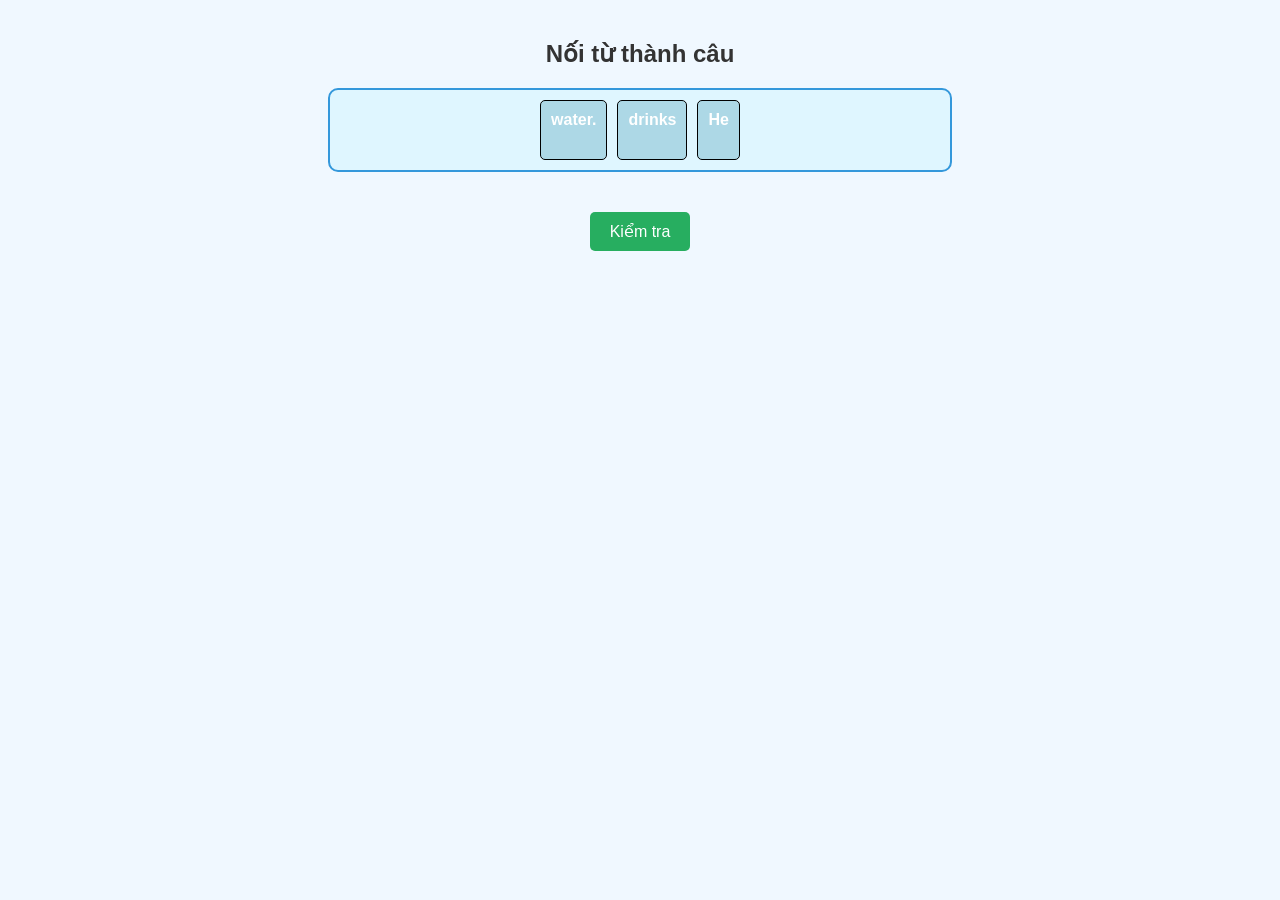
==== pages/lesson_1.html @ 43a8af0e "Sep Huy giao task 1" ====
<!DOCTYPE html>
<html>
<head>
    <link rel="stylesheet" href="../assets/css/pages/lesson.css">

    <title>Nối từ thành câu</title>
    <style>
        #word-container {
            display: flex;
            gap: 10px;
        }
        .word {
            padding: 10px;
            border: 1px solid black;
            background-color: lightblue;
            cursor: grab;
        }
    </style>
    <script>
        let sentences = [
            "This is a cat.",
            "She has a dog.",
            "We love to play.",
            "He drinks water.",
            "I eat an apple.",
            "Messi has won more World Cups than Ronaldo."
        ];

        // random cac cau
        sentences = sentences.sort(() => Math.random() - 0.5);

        let currentSentenceIndex = 0;

        function loadSentence() {
            let words = sentences[currentSentenceIndex].split(" ");
            words = words.sort(() => Math.random() - 0.5);
            let container = document.getElementById("word-container");
            container.innerHTML = "";
            words.forEach((word, index) => {
                let div = document.createElement("div");
                div.className = "word";
                div.id = "word" + index;
                div.draggable = true;
                div.innerText = word;
                div.ondragstart = drag;
                container.appendChild(div);
            });
        }
        
        function allowDrop(event) {
            event.preventDefault();
        }
        
        function drag(event) {
            event.dataTransfer.setData("text", event.target.id);
        }
        
        function drop(event) {
            event.preventDefault();
            let data = event.dataTransfer.getData("text");
            let draggedElement = document.getElementById(data);
            event.target.insertAdjacentElement('beforebegin', draggedElement);
        }
        
        function checkSentence() {
            let words = document.querySelectorAll("#word-container .word");
            let sentence = Array.from(words).map(word => word.innerText).join(" ");
            if (sentence.trim() === sentences[currentSentenceIndex]) {
                alert("Chính xác!");
                currentSentenceIndex++;
                if (currentSentenceIndex < sentences.length) {
                    loadSentence();
                } else {
                    alert("Bạn đã hoàn thành tất cả các câu!");
                }
            } else {
                alert("Sai rồi, thử lại nhé!");
            }
        }
        
        window.onload = loadSentence;
    </script>
</head>
<body>
    <h2>Nối từ thành câu</h2>
    <div id="word-container" ondrop="drop(event)" ondragover="allowDrop(event)"></div>
    <button onclick="checkSentence()">Kiểm tra</button>
</body>
</html>
---- assets/css/pages/lesson.css ----
/* CSS chung cho tất cả các trang */
body {
    font-family: Arial, sans-serif;
    text-align: center;
    background-color: #f0f8ff;
    margin: 0;
    padding: 20px;
}

h2 {
    color: #333;
}

/* Container chứa các từ */
#word-container {
    display: flex;
    flex-wrap: wrap;
    justify-content: center;
    gap: 10px;
    margin: 20px auto;
    padding: 10px;
    border: 2px solid #3498db;
    border-radius: 10px;
    background-color: #dff6ff;
    min-height: 60px;
    max-width: 600px;
}

/* Ô từ có thể kéo thả */
.word {
    padding: 10px 15px;
    border: 2px solid #2c3e50;
    background-color: #74b9ff;
    color: white;
    font-weight: bold;
    cursor: grab;
    border-radius: 5px;
    user-select: none;
    transition: transform 0.2s;
}

.word:active {
    transform: scale(1.1);
}

/* Nút kiểm tra */
button {
    padding: 10px 20px;
    margin-top: 20px;
    border: none;
    background-color: #27ae60;
    color: white;
    font-size: 16px;
    border-radius: 5px;
    cursor: pointer;
    transition: background 0.3s;
}

button:hover {
    background-color: #2ecc71;
}
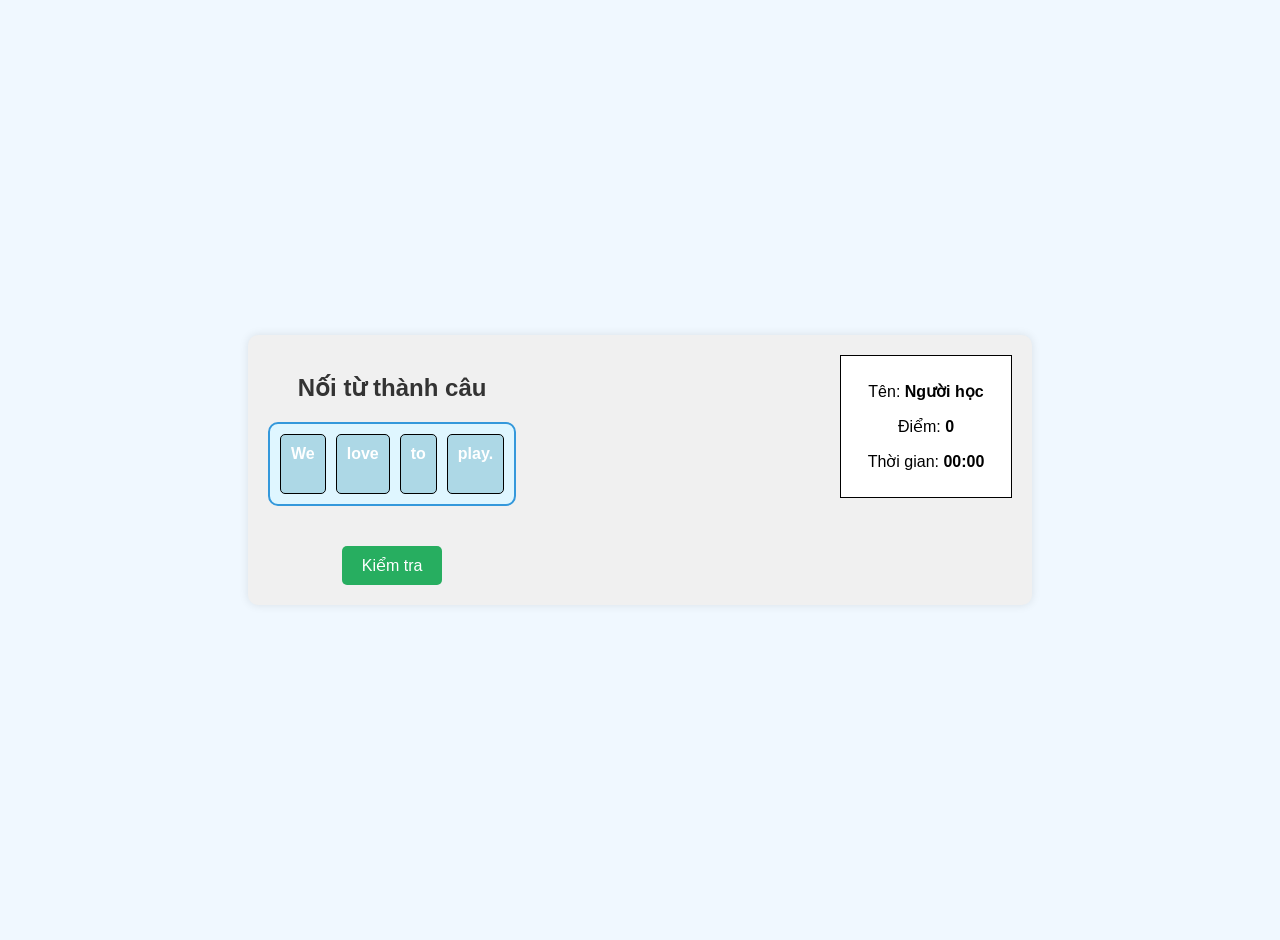
==== commit 10d6e506: "Sep Huy giao task 1" ====
--- a/pages/lesson_1.html
+++ b/pages/lesson_1.html
@@ -1,13 +1,33 @@
+<!-- Game 1: Nối các ô từ thành câu hoàn chỉnh -->
 <!DOCTYPE html>
 <html>
 <head>
     <link rel="stylesheet" href="../assets/css/pages/lesson.css">
-
     <title>Nối từ thành câu</title>
     <style>
+        body {
+            display: flex;
+            justify-content: center;
+            align-items: center;
+            height: 100vh;
+            margin: 0;
+            font-family: Arial, sans-serif;
+        }
+        #game-container {
+            display: flex;
+            justify-content: space-between;
+            align-items: flex-start;
+            background-color: #f0f0f0;
+            padding: 20px;
+            border-radius: 10px;
+            box-shadow: 0 0 10px rgba(0, 0, 0, 0.1);
+            width: 60%;
+        }
         #word-container {
             display: flex;
             gap: 10px;
+            flex-wrap: wrap;
+            justify-content: center;
         }
         .word {
             padding: 10px;
@@ -15,21 +35,27 @@
             background-color: lightblue;
             cursor: grab;
         }
+        #info-panel {
+            border: 1px solid black;
+            padding: 10px;
+            width: 150px;
+            text-align: center;
+            background-color: white;
+        }
     </style>
     <script>
         let sentences = [
             "This is a cat.",
             "She has a dog.",
             "We love to play.",
-            "He drinks water.",
-            "I eat an apple.",
-            "Messi has won more World Cups than Ronaldo."
+            "He drinks water."
         ];
-
-        // random cac cau
+        
+        // Shuffle sentences order
         sentences = sentences.sort(() => Math.random() - 0.5);
-
+        
         let currentSentenceIndex = 0;
+        let score = 0;
 
         function loadSentence() {
             let words = sentences[currentSentenceIndex].split(" ");
@@ -67,6 +93,8 @@
             let sentence = Array.from(words).map(word => word.innerText).join(" ");
             if (sentence.trim() === sentences[currentSentenceIndex]) {
                 alert("Chính xác!");
+                score += 10;
+                document.getElementById("score").innerText = score;
                 currentSentenceIndex++;
                 if (currentSentenceIndex < sentences.length) {
                     loadSentence();
@@ -82,8 +110,17 @@
     </script>
 </head>
 <body>
-    <h2>Nối từ thành câu</h2>
-    <div id="word-container" ondrop="drop(event)" ondragover="allowDrop(event)"></div>
-    <button onclick="checkSentence()">Kiểm tra</button>
+    <div id="game-container">
+        <div>
+            <h2>Nối từ thành câu</h2>
+            <div id="word-container" ondrop="drop(event)" ondragover="allowDrop(event)"></div>
+            <button onclick="checkSentence()">Kiểm tra</button>
+        </div>
+        <div id="info-panel">
+            <p>Tên: <strong>Người học</strong></p>
+            <p>Điểm: <strong id="score">0</strong></p>
+            <p>Thời gian: <strong>00:00</strong></p>
+        </div>
+    </div>
 </body>
 </html>
